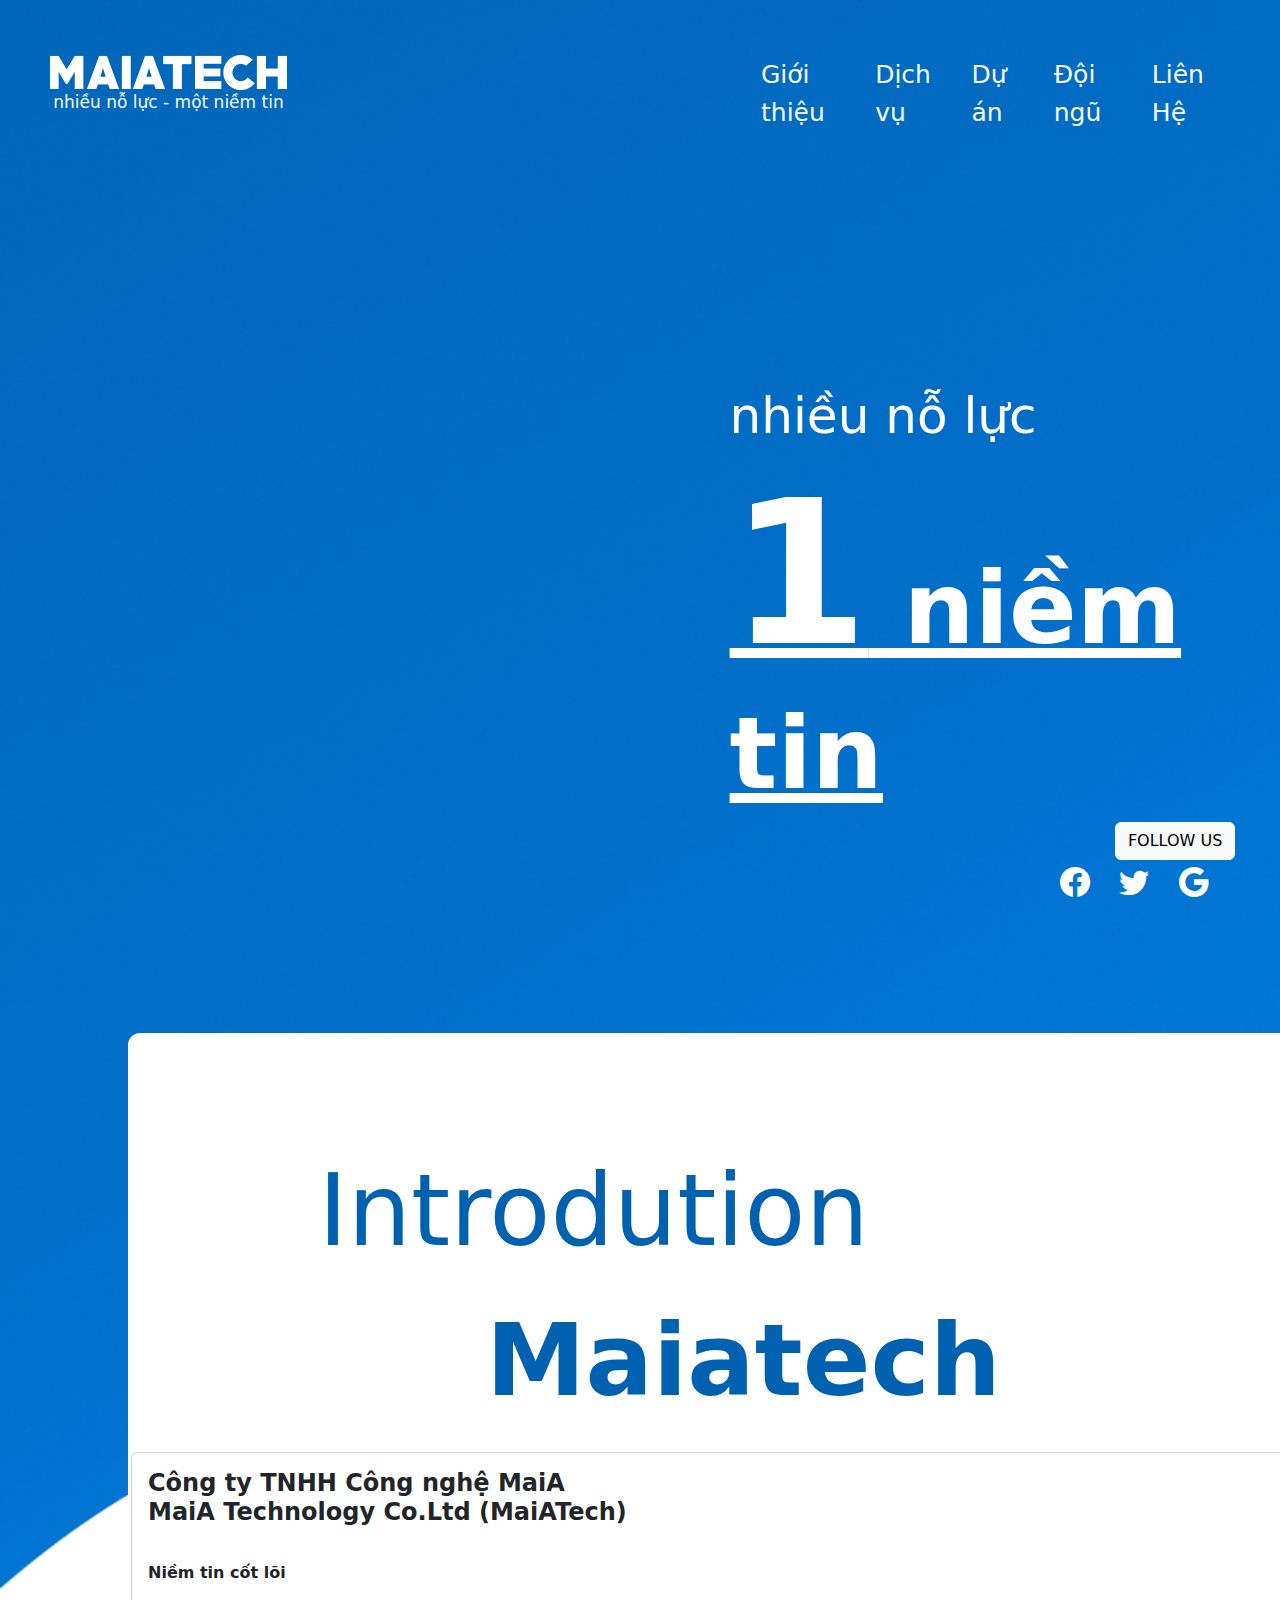
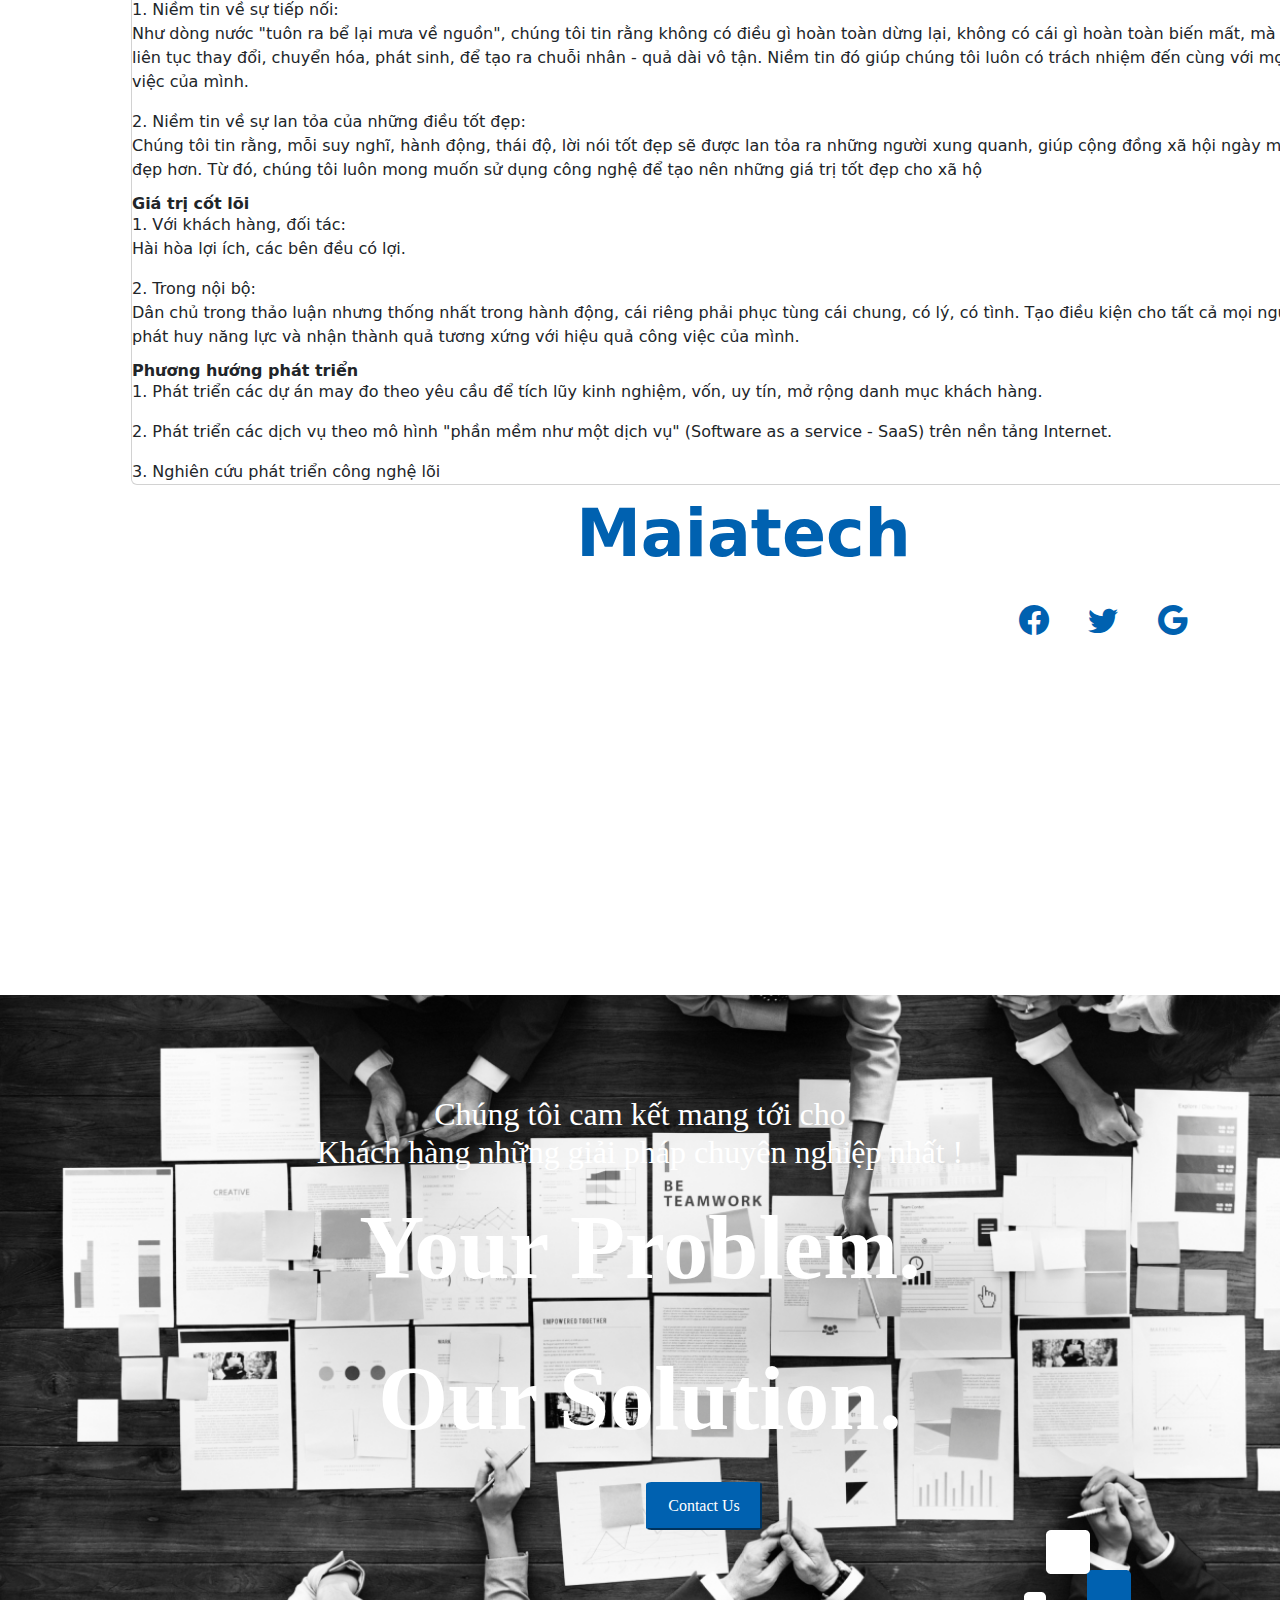
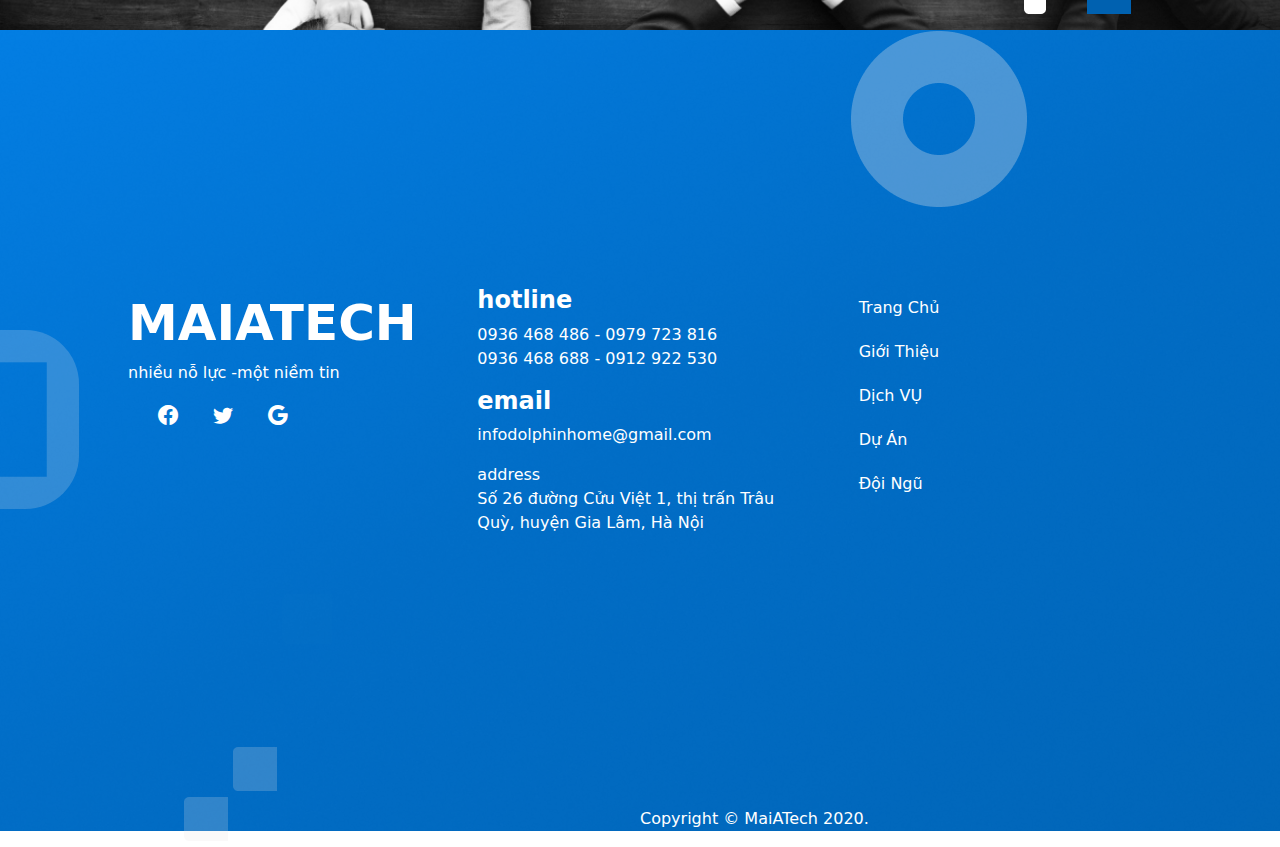
==== index.html @ edc833be "Initialize project" ====
<!DOCTYPE html>
<html lang="vi">

<head>
    <meta charset="UTF-8">
    <meta name="viewport" content="width=device-width, initial-scale=1.0">
    <link rel="stylesheet" href="./assets/css/style.css" src="https://kit.fontawesome.com/yourcode.js">
    <link rel="stylesheet" href="https://cdn.jsdelivr.net/npm/bootstrap-icons@1.11.3/font/bootstrap-icons.min.css">
    <link href="https://cdn.jsdelivr.net/npm/bootstrap@5.3.3/dist/css/bootstrap.min.css" rel="stylesheet"
        integrity="sha384-QWTKZyjpPEjISv5WaRU9OFeRpok6YctnYmDr5pNlyT2bRjXh0JMhjY6hW+ALEwIH" crossorigin="anonymous">
    <title>Document</title>
</head>

<body>
    <!-- <div class="fiuters">
        <img class="vuong" src="/assets/img/group-5-1.png" alt="">
        <img class="khung" src="/assets/img/Rectangle 13.png" alt="">
        <img class="cheo" src="/assets/img/Line 3.png" alt="">
        <img class="cheo1" src="/assets/img/Line 3.png" alt="">
    </div> -->

    <!-- ------------------------------------------------------------- -->
    <div id="main">
        <div class="bg-top">
            
            <div id="header">
                <nav class=" navbar navbar-expand-lg justified-content-left">
                    <div class="logo-hd navbar-brand">
                        <img src="/assets/img/logo.png" alt="" class="header-logo">
                        <p class="text-hd text-light"> nhiều nỗ lực - một niềm tin</p>
                        </h1>
                    </div>
                    <button class="navbar-toggler" type="button" data-toggle="collapse"
                        data-target="#navbarSupportedContent" aria-controls="navbarSupportedContent" aria-expanded="false"
                        aria-label="Toggle navigation">
                        <span class="navbar-toggler-icon"></span>
                    </button>
                    <div class="menu-hd collapse navbar-collapse " id="navbarSupportedContent">
                        <ul class=" navbar-nav  ">
                            <li class="nav-item"><a class="nav-link text-light" href=""> Giới thiệu</a></li>
                            <li class="nav-item"><a class="nav-link text-light" href="">Dịch vụ</a> </li>
                            <li class="nav-item"><a class="nav-link text-light" href="">Dự án</a></li>
                            <li class="nav-item"><a class="nav-link text-light" href="">Đội ngũ</a> </li>
                            <li class="nav-item"><a class="nav-link text-light" href="/contact.html">Liên Hệ </a></li>
                        </ul>
                    </div>
                </nav>
            </div>
    
    
            <!-- hearder -->
    
            <div id="sidebar">
                <div class="text-sb">
                    <p>nhiều nỗ lực</p>
                    <h1>1 niềm tin</h1>
                </div>
                <button class="btn btn-light "> follow us </button>
            </div>
            <div class="icons">
                <i class="bi bi-facebook"></i>
                <i class="bi bi-twitter"></i>
                <i class="bi bi-google"></i>
            </div>
            <!-- -------------------------------------------------------------- -->
    
            <div id="content">
                <div class="first">
                    <div class="title">
                        <p1>introdution</p1>
                        <p> Maiatech</p>
                    </div>
                    <div class="card">
                        <div class="card-body">
                            <h4 class="card-title">Công ty TNHH Công nghệ MaiA <br>
                                MaiA Technology Co.Ltd (MaiATech)
                            </h4>
                        </div>
                        <div class="card-body">
                            <h6 class="card-subtitle text-dark
                            ">Niềm tin cốt lõi</h6>
        </div>
                        <p class="card-text">1. Niềm tin về sự tiếp nối: <br>
                            Như dòng nước "tuôn ra bể lại mưa về nguồn", chúng tôi tin rằng không có điều gì hoàn
                            toàn
                            dừng lại, không có cái gì hoàn toàn biến mất, mà chúng liên tục thay đổi, chuyển hóa,
                            phát
                            sinh, để tạo ra chuỗi nhân - quả dài vô tận. Niềm tin đó giúp chúng tôi luôn có trách
                            nhiệm
                            đến cùng với mọi công việc của mình.
                        </p>
                        <p class="card-text">2. Niềm tin về sự lan tỏa của những điều tốt đẹp: <br>
                            Chúng tôi tin rằng, mỗi suy nghĩ, hành động, thái độ, lời nói tốt đẹp sẽ được lan tỏa ra
                            những người xung quanh, giúp cộng đồng xã hội ngày một tốt đẹp hơn. Từ đó, chúng tôi
                            luôn
                            mong muốn sử dụng công nghệ để tạo nên những giá trị tốt đẹp cho xã hộ
                        </p>

                        <h6 class="card-subtitle text-dark
                        ">Giá trị cốt lõi</h6>
                        <p class="card-text">1. Với khách hàng, đối tác: <br>
                            Hài hòa lợi ích, các bên đều có lợi.
                        </p>
                        <p class="card-text">2. Trong nội bộ: <br>
                            Dân chủ trong thảo luận nhưng thống nhất trong hành động, cái riêng phải phục tùng cái
                            chung, có lý, có tình. Tạo điều kiện cho tất cả mọi người được phát huy năng lực và nhận
                            thành quả tương xứng với hiệu quả công việc của mình.
                        </p>
                        <h6 class="card-subtitle text-dark
                        ">Phương hướng phát triển</h6>
                        <p class="card-text">
                            1. Phát triển các dự án may đo theo yêu cầu để tích lũy kinh nghiệm, vốn, uy tín, mở
                            rộng
                            danh mục khách hàng.
                        </p>
                        <p class=""> 2. Phát triển các dịch vụ theo mô hình "phần mềm như một dịch vụ" (Software as
                            a
                            service -
                            SaaS) trên nền tảng Internet.</p>
                        <p class="card-text">
                            3. Nghiên cứu phát triển công nghệ lõi
                        </p>
                    </div>
                    <li class="end">
                        <p>Maiatech</p>
                    <li class="icons-ctn">
                        <i class="bi bi-facebook"></i>
                        <i class="bi bi-twitter"></i>
                        <i class="bi bi-google"></i>
                    </li>
                    </li>
                </div>


            </div>
        </div>
        <div class="icon-ctn">
            <i class="bi bi-messenger"></i>
        </div>

        <!-- ----------------------------------------------------------- -->
        <div id="footer">
            <div class="banner">
                <div class="text-bn">
                    <h2>Chúng tôi cam kết mang tới cho <br>
                        Khách hàng những giải pháp chuyên nghiệp nhất !</h2>
                    <p>Your Problem.</p>
                    <p>Our Solution.</p>
                    <button class="bt-ft"> Contact Us</button>
                </div>
                <div class="img-ft">
                    <img src="/assets/img/Group 114.png" alt="" class=" img-bn">
                </div>
            </div>
            
            <div class="fiuters-e">
                <img class="khung1" src="/assets/img/Rectangle 13.png" alt="">
                <img class="vuong1" src="/assets/img/group-5-1.png" alt="">
                <img class="vuong2" src="/assets/img/group-5-1.png" alt="">
                <img class="vuong3" src="/assets/img/group-5-1.png" alt="">
                <img class="tron" src="/assets/img/Ellipse 5.png" alt="">
            </div>

            <div class="row information ">
                <div class="col-md-4 left">
                    <p1>Maiatech</p1>
                    <p>nhiều nỗ lực -một niềm tin </p>
                    <li class="icons-ft">
                        <i class="bi bi-facebook"></i>
                        <i class="bi bi-twitter"></i>
                        <i class="bi bi-google"></i>
                    </li>
                </div>

                <div class="col-md-4 center">
                    <div id="hotline">
                        <h4>hotline</h4>
                        <p>0936 468 486 - 0979 723 816 <br>
                            0936 468 688 - 0912 922 530 </p>
                    </div>
                    <div id="email ">
                        <h4>email </h4>
                        <p>infodolphinhome@gmail.com</p>
                    </div>
                    <div id="address">
                        <h>address</h>
                        <p>Số 26 đường Cửu Việt 1, thị trấn Trâu Quỳ, huyện Gia Lâm, Hà Nội</p>
                    </div>
                </div>

                <div class="col-md-4 right">
                    <ul>
                        <li>
                            <a href="">Trang Chủ</a>
                            <a href=""> Giới Thiệu</a>
                            <a href="">Dịch VỤ</a>
                            <a href=""> Dự Án</a>
                            <a href="">Đội Ngũ</a>
                        </li>
                    </ul>
                </div>
            </div>
            <p id="end">Copyright © MaiATech 2020.</p>
        </div>
    </div>
</body>

</html>
---- assets/css/style.css ----
* {
    padding: 0;
    margin: 0;
    box-sizing: border-box;

}

body {
    
}
.bg-top {
    background-image:  url("/assets/img/bg-top.png");
    background-repeat: no-repeat;
    background-size: cover;
}

#main {
}

.fiuters {
    position: absolute;
    height: 0;
    width: 0;
}

.fiuters .vuong {
    width: 108px;
    height: 108px;
    opacity: 30%;
    position: relative;
    top: 400px;
    left: 173px;
}

.fiuters .cheo {
    position: relative;
    left:1300px;
    top: -400px;
}

.fiuters .cheo1 {
    position: relative;
    top: -500px;

}

.fiuters .khung {
    width: 240px;
    height: 240px;
    position: relative;
    left:500px;
    opacity: 0.2;
}

.fiuters-e {
    position: absolute;
}

.fiuters-e .khung1 {
    width: 179px;
    height: 179px;
    position: relative;
    top:300px;
    left: -100px;
    opacity: 0.2;
    border-radius: 30%;
}

.fiuters-e .vuong1 {
    opacity: 30%;
    position: relative;
    top:700px;

}

.fiuters-e .vuong2 {
    opacity: 30%;
    position: relative;
    top: 650px;
}

.fiuters-e .vuong3 {
    width: 50px;
    height: 50px;
    opacity: 1%;
    position: relative;
    top: 500px;
}

.fiuters-e .tron {
    position: relative;
    top:100%;
    left: 100%;
    opacity: 0.3;
}

/* ----------------------------------------------------------------- */
#header {
    padding: 40px 50px;
}

.logo-hd {}

.logo-hd .header-logo {
    width: 237px;
    height: 35px;
}

.logo-hd p {
    text-align: center;
    font-size: 17px;
}

.menu-hd {
    padding-left: 440px;
}

.menu-hd li {
    padding: 0 10px;
}

.menu-hd a {
    font-size: 25px;
}

.menu-hd li:hover a {
    background-color: #ccc;
}




/* ------------------------------- */

#sidebar {
    padding-top: 15%;
    padding-left: 57%;
}

#sidebar div {
    color: #fff;
}

#sidebar p {
    margin: 0;
    padding: 0;
    font-size: 50px;
}

#sidebar h1 {
    font-size: 100px;
    text-decoration: underline;
    font-weight: 800;
    min-width: 100%;
    letter-spacing: -1, 9;

}

#sidebar h1::first-letter {
    font-size: 200px;
}


#sidebar .btn {
    text-transform: uppercase;
    margin-left: 70%;

}

.icons {
    padding-left:82%;
    font-size: 30px;
    color: #fff;
}

.icons i {
    margin: 1px 10px;
}

/* ------------------------------------------------------------ */
#content {
    background-color: #fff;
    width: 1231px;
    max-width: 100%;
    height: 1259px;
    border: solid white;
    border-radius: 12px;
    margin:10% 10%;
}

div .title {
    text-align: center;
    color: #0061B0;
    text-transform: capitalize;
    font-size: 100px;
    margin-top: 100px;
}

div .title p1 {
    margin-top: 70px;
    margin-right: 300px;
}

div .title p {
    font-weight: bold;
}

div .card-title {
    font-weight: bold;
}

div .card-subtitle {
    font-weight: bold;
}

.end {
    display: block;
    color: #0061B0;
    text-align: center;
}

.end p {
    font-weight: bold;
    font-size: 65px;
}

.icons-ctn {
    display: block;
    color: #0061B0;
    font-size: 30px;
    padding-left: 70%;
}

.icons-ctn i {
    margin-left: 30px;
}

/* --------------------------------------------- */


div .icon-ctn {
    color: #0061B0;
    font-size: 50px;
    margin-top: 50px;
    margin-left: 1300px;
}

#footer {
    background-image:  url("/assets/img/bg-footer.png") ;
    background-repeat: no-repeat;
    background-size: cover;

}

div .banner {
    background: no-repeat url("/assets/img/23509.png") ;
    background-size: cover;
    padding: 100px 0;
    margin-top: 100px;

}


.text-bn {
    display: block;
    text-align: center;
    color: #fff;
    font-family: 'Times New Roman', Times, serif;
}

.banner p {
    font-weight: bolder;
    font-size: 90px;
    padding-top: 0px;
}

.banner .bt-ft {
    background-color: #0061B0;
    margin-left: 10%;
    padding: 10px 20px;
    border-color: #0061B0;
    border-radius: 5%;
    color: #fff;
}

#footer .img-ft {
    position: absolute;
    padding-left: 80%;
}


/* --------------------------------------------------- */
#footer .information {
    color: #fff;
    padding: 20% 10%;;
}
.information div{
}


#footer li {
    display: block;
}

div .left {
    float: left;
}

.left p1 {
    font-size: 50px;
    font-weight: bold;
    text-transform: uppercase;
}

.icons-ft i {
    margin-left: 30px;
    font-size: 20px;
}

div .center {
    text-align: left;
    float: center;
}

.center h4 {
    font-weight: bold;
}

div .right {
  float: right;
}

.right a {
    padding: 10px 0;
    color: #fff;
    text-decoration: none;
    display: block;
}

.right li a:hover {
    background-color: #ccc;
}

div #end {
    color: #fff;
    margin-left: 50%;
}
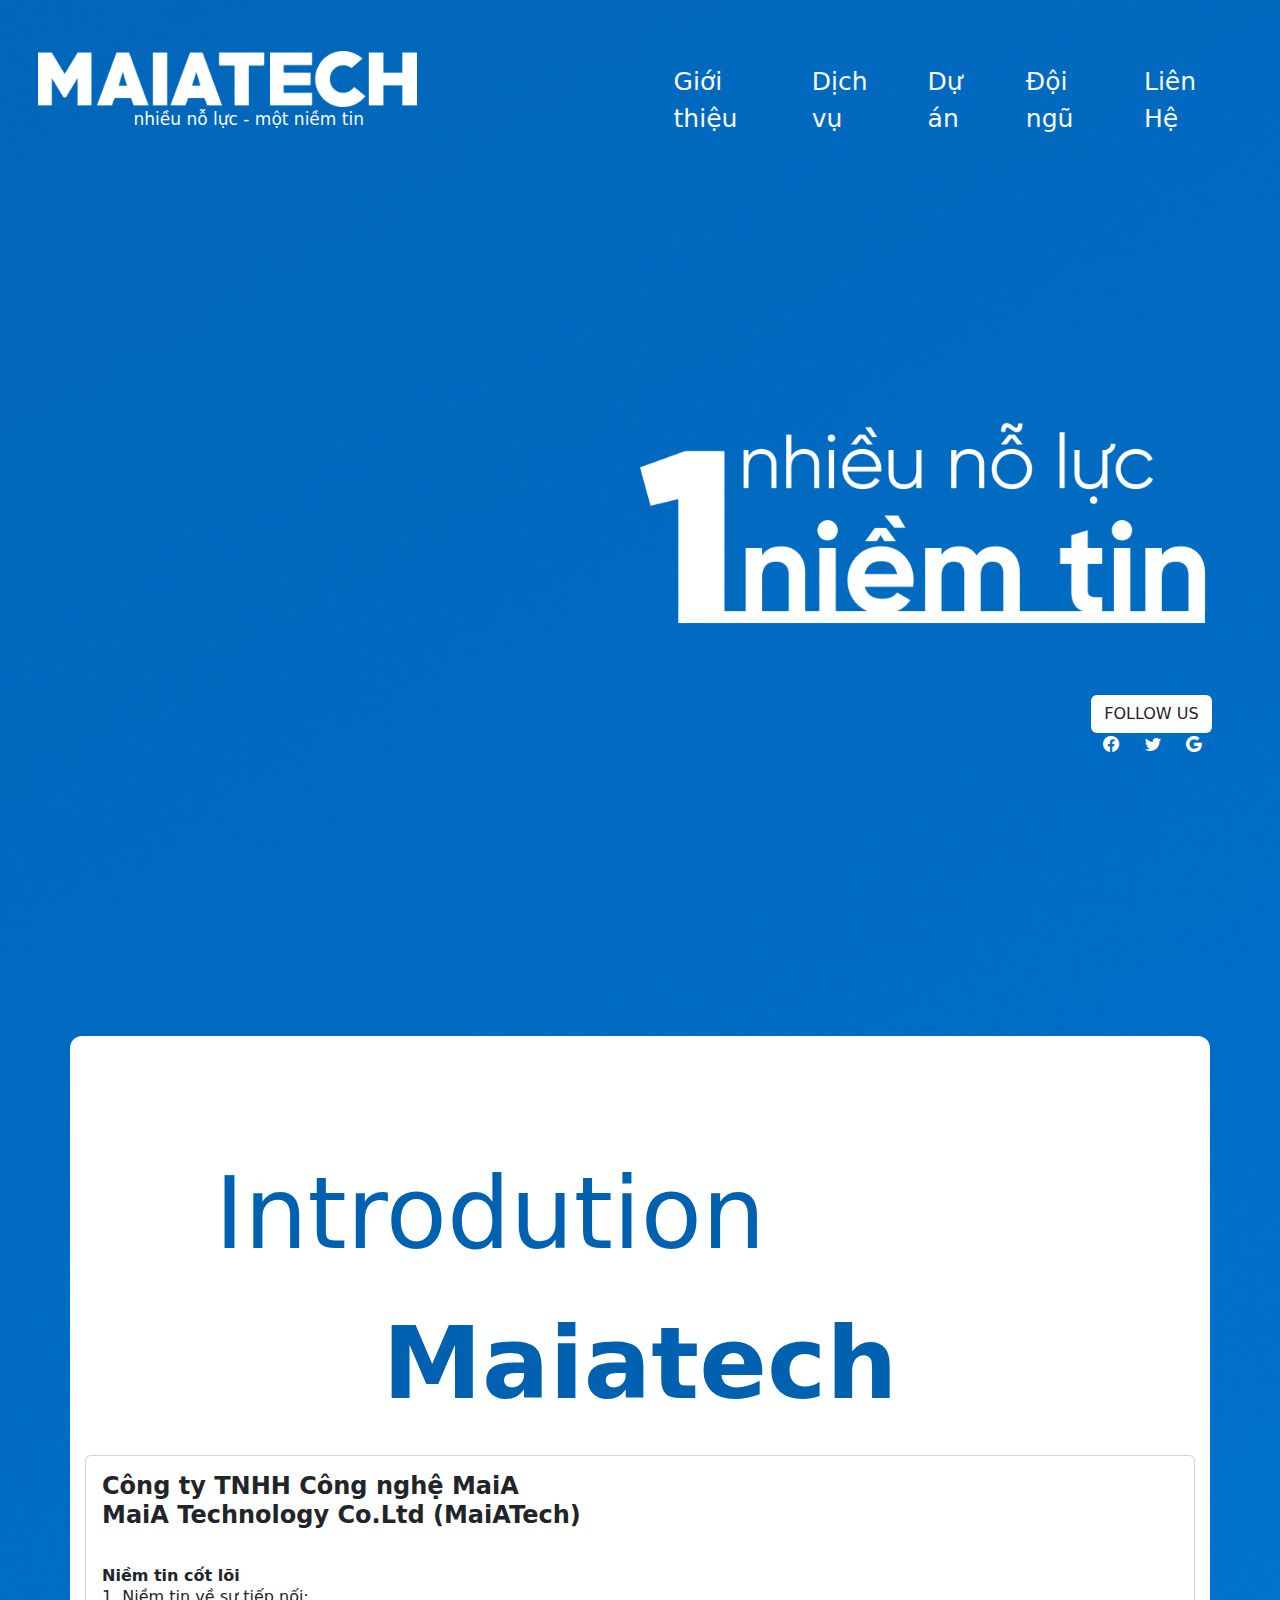
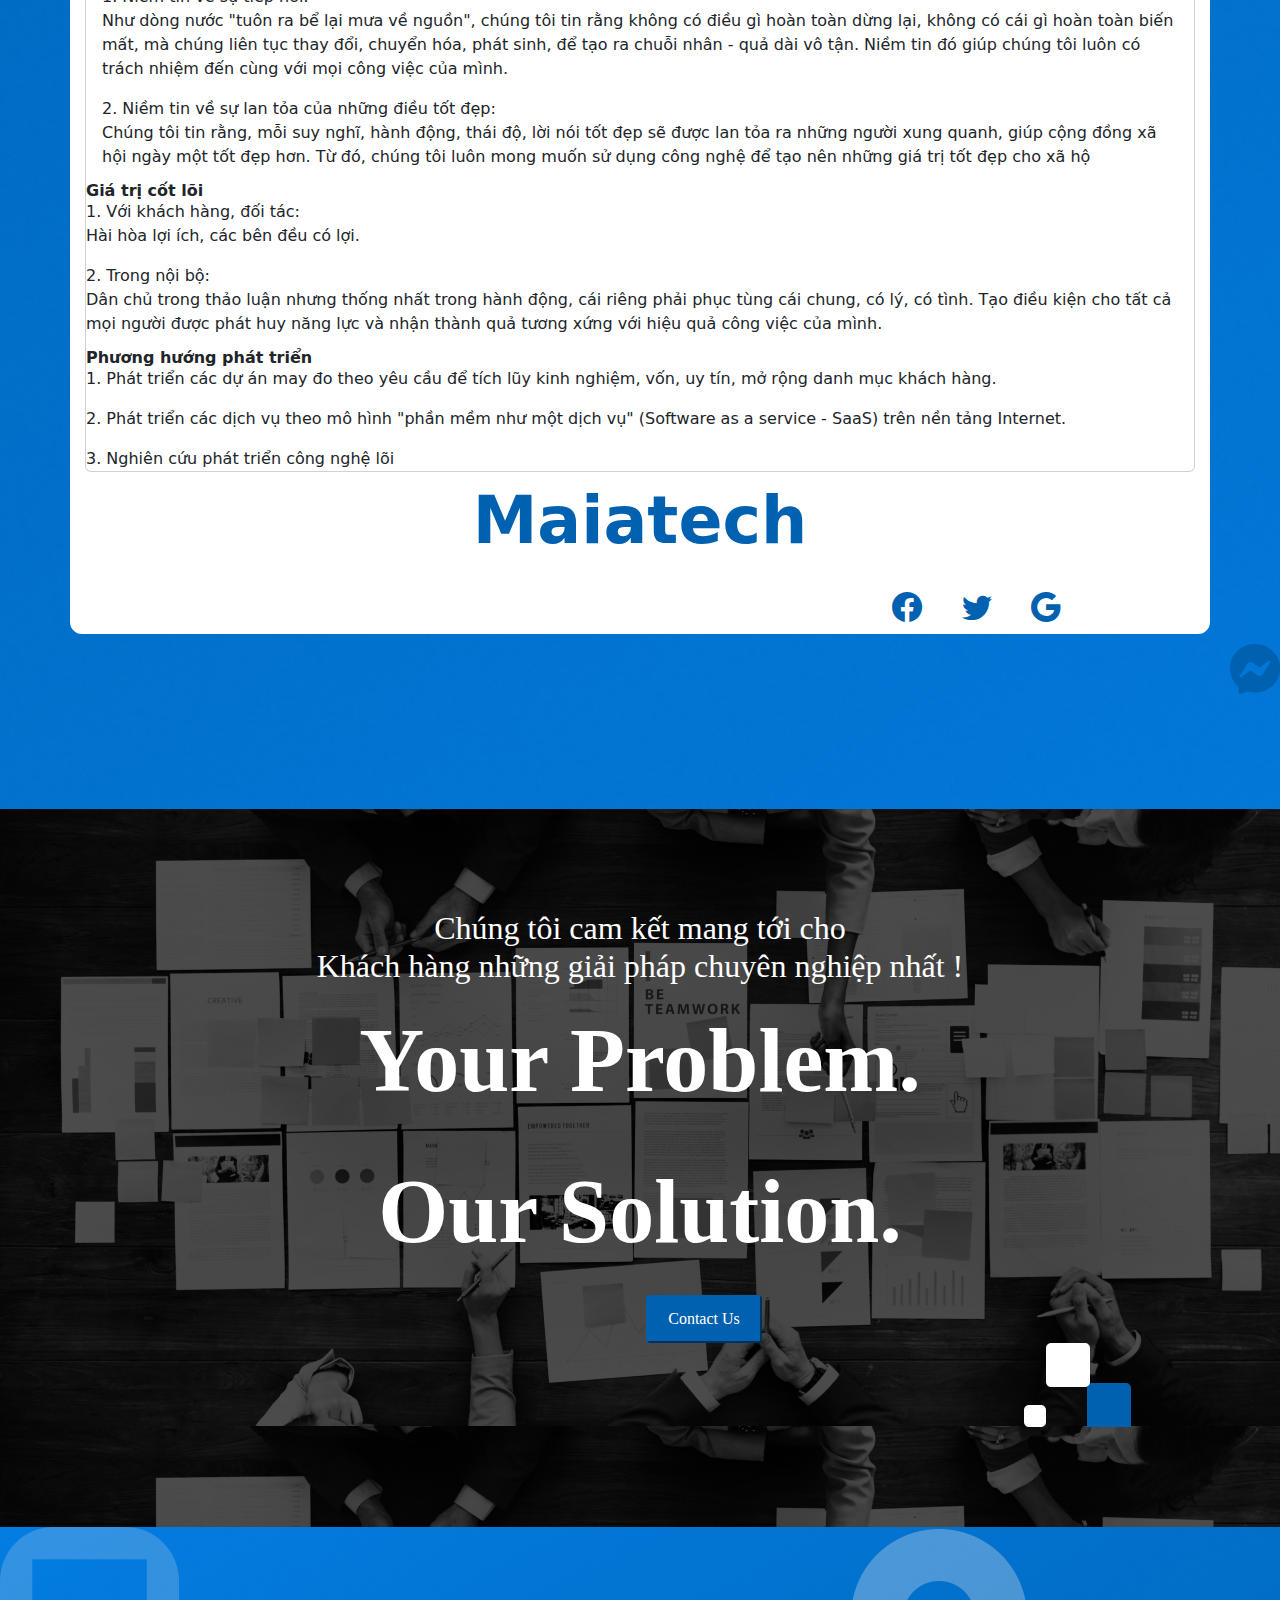
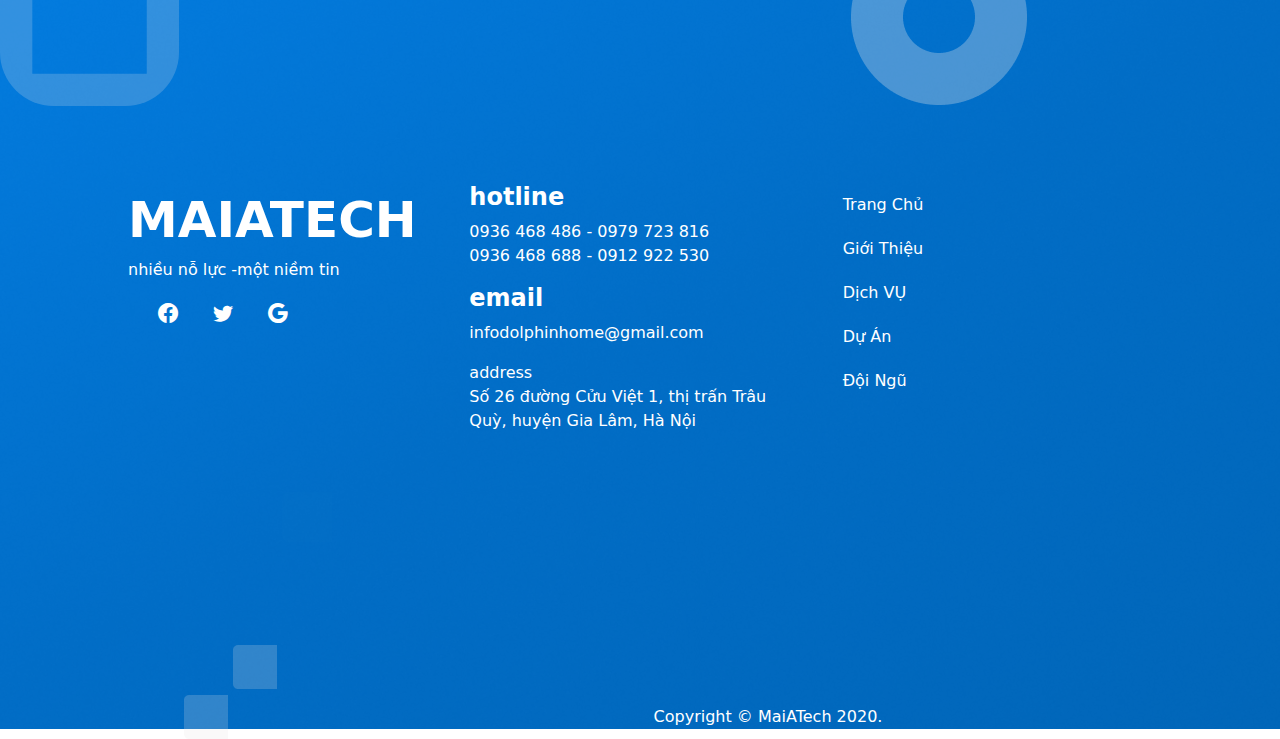
==== commit 1425e3f2: "update" ====
--- a/index.html
+++ b/index.html
@@ -12,74 +12,60 @@
 </head>
 
 <body>
-    <!-- <div class="fiuters">
-        <img class="vuong" src="/assets/img/group-5-1.png" alt="">
-        <img class="khung" src="/assets/img/Rectangle 13.png" alt="">
-        <img class="cheo" src="/assets/img/Line 3.png" alt="">
-        <img class="cheo1" src="/assets/img/Line 3.png" alt="">
-    </div> -->
+    <main class="bg-top ">
+        <header>
+            <nav class=" navbar navbar-expand-lg justified-content-left">
+                <div class="logo-hd navbar-brand">
+                    <img src="/assets/img/logo.png" alt="" class="header-logo">
+                    <p class="text-hd text-light"> nhiều nỗ lực - một niềm tin</p>
+                    </h1>
+                </div>
+                <button class="navbar-toggler" type="button" data-toggle="collapse"
+                    data-target="#navbarSupportedContent" aria-controls="navbarSupportedContent" aria-expanded="false"
+                    aria-label="Toggle navigation">
+                    <span class="navbar-toggler-icon"></span>
+                </button>
+                <div class="menu-hd collapse navbar-collapse " id="navbarSupportedContent">
+                    <ul class=" navbar-nav  ">
+                        <li class="nav-item"><a class="nav-link text-light" href=""> Giới thiệu</a></li>
+                        <li class="nav-item"><a class="nav-link text-light" href="">Dịch vụ</a> </li>
+                        <li class="nav-item"><a class="nav-link text-light" href="">Dự án</a></li>
+                        <li class="nav-item"><a class="nav-link text-light" href="">Đội ngũ</a> </li>
+                        <li class="nav-item"><a class="nav-link text-light" href="/contact.html">Liên Hệ </a></li>
+                    </ul>
+                </div>
+            </nav>
 
-    <!-- ------------------------------------------------------------- -->
-    <div id="main">
-        <div class="bg-top">
-            
-            <div id="header">
-                <nav class=" navbar navbar-expand-lg justified-content-left">
-                    <div class="logo-hd navbar-brand">
-                        <img src="/assets/img/logo.png" alt="" class="header-logo">
-                        <p class="text-hd text-light"> nhiều nỗ lực - một niềm tin</p>
-                        </h1>
+            <div id="sidebar" class="col-12">
+                <div class="col-6">
+                    <img src="/assets/img/Group 169.png" alt="">
+                </div>
+                <div class="icons col-6">
+                    <div>
+                        <button class="btn">FOLLOW US</button>
                     </div>
-                    <button class="navbar-toggler" type="button" data-toggle="collapse"
-                        data-target="#navbarSupportedContent" aria-controls="navbarSupportedContent" aria-expanded="false"
-                        aria-label="Toggle navigation">
-                        <span class="navbar-toggler-icon"></span>
-                    </button>
-                    <div class="menu-hd collapse navbar-collapse " id="navbarSupportedContent">
-                        <ul class=" navbar-nav  ">
-                            <li class="nav-item"><a class="nav-link text-light" href=""> Giới thiệu</a></li>
-                            <li class="nav-item"><a class="nav-link text-light" href="">Dịch vụ</a> </li>
-                            <li class="nav-item"><a class="nav-link text-light" href="">Dự án</a></li>
-                            <li class="nav-item"><a class="nav-link text-light" href="">Đội ngũ</a> </li>
-                            <li class="nav-item"><a class="nav-link text-light" href="/contact.html">Liên Hệ </a></li>
-                        </ul>
+                    <i class="bi bi-facebook"></i>
+                    <i class="bi bi-twitter"></i>
+                    <i class="bi bi-google"></i>
+                </div>
+            </div>
+        </header>
+        <!-- ------------------------------------------------------------------ -->
+        <div class="container">
+            <div class="first">
+                <div class="title">
+                    <p1>introdution</p1>
+                    <p> Maiatech</p>
+                </div>
+                <div class="card">
+                    <div class="card-body">
+                        <h4 class="card-title">Công ty TNHH Công nghệ MaiA <br>
+                            MaiA Technology Co.Ltd (MaiATech)
+                        </h4>
                     </div>
-                </nav>
-            </div>
-    
-    
-            <!-- hearder -->
-    
-            <div id="sidebar">
-                <div class="text-sb">
-                    <p>nhiều nỗ lực</p>
-                    <h1>1 niềm tin</h1>
-                </div>
-                <button class="btn btn-light "> follow us </button>
-            </div>
-            <div class="icons">
-                <i class="bi bi-facebook"></i>
-                <i class="bi bi-twitter"></i>
-                <i class="bi bi-google"></i>
-            </div>
-            <!-- -------------------------------------------------------------- -->
-    
-            <div id="content">
-                <div class="first">
-                    <div class="title">
-                        <p1>introdution</p1>
-                        <p> Maiatech</p>
-                    </div>
-                    <div class="card">
-                        <div class="card-body">
-                            <h4 class="card-title">Công ty TNHH Công nghệ MaiA <br>
-                                MaiA Technology Co.Ltd (MaiATech)
-                            </h4>
-                        </div>
-                        <div class="card-body">
-                            <h6 class="card-subtitle text-dark
-                            ">Niềm tin cốt lõi</h6>
-        </div>
+                    <div class="card-body">
+                        <h6 class="card-subtitle text-dark
+                       ">Niềm tin cốt lõi</h6>
                         <p class="card-text">1. Niềm tin về sự tiếp nối: <br>
                             Như dòng nước "tuôn ra bể lại mưa về nguồn", chúng tôi tin rằng không có điều gì hoàn
                             toàn
@@ -95,51 +81,48 @@
                             luôn
                             mong muốn sử dụng công nghệ để tạo nên những giá trị tốt đẹp cho xã hộ
                         </p>
+                    </div>
 
-                        <h6 class="card-subtitle text-dark
-                        ">Giá trị cốt lõi</h6>
-                        <p class="card-text">1. Với khách hàng, đối tác: <br>
-                            Hài hòa lợi ích, các bên đều có lợi.
-                        </p>
-                        <p class="card-text">2. Trong nội bộ: <br>
-                            Dân chủ trong thảo luận nhưng thống nhất trong hành động, cái riêng phải phục tùng cái
-                            chung, có lý, có tình. Tạo điều kiện cho tất cả mọi người được phát huy năng lực và nhận
-                            thành quả tương xứng với hiệu quả công việc của mình.
-                        </p>
-                        <h6 class="card-subtitle text-dark
-                        ">Phương hướng phát triển</h6>
-                        <p class="card-text">
-                            1. Phát triển các dự án may đo theo yêu cầu để tích lũy kinh nghiệm, vốn, uy tín, mở
-                            rộng
-                            danh mục khách hàng.
-                        </p>
-                        <p class=""> 2. Phát triển các dịch vụ theo mô hình "phần mềm như một dịch vụ" (Software as
-                            a
-                            service -
-                            SaaS) trên nền tảng Internet.</p>
-                        <p class="card-text">
-                            3. Nghiên cứu phát triển công nghệ lõi
-                        </p>
-                    </div>
-                    <li class="end">
-                        <p>Maiatech</p>
-                    <li class="icons-ctn">
-                        <i class="bi bi-facebook"></i>
-                        <i class="bi bi-twitter"></i>
-                        <i class="bi bi-google"></i>
-                    </li>
-                    </li>
+                    <h6 class="card-subtitle text-dark
+                    ">Giá trị cốt lõi</h6>
+                    <p class="card-text">1. Với khách hàng, đối tác: <br>
+                        Hài hòa lợi ích, các bên đều có lợi.
+                    </p>
+                    <p class="card-text">2. Trong nội bộ: <br>
+                        Dân chủ trong thảo luận nhưng thống nhất trong hành động, cái riêng phải phục tùng cái
+                        chung, có lý, có tình. Tạo điều kiện cho tất cả mọi người được phát huy năng lực và nhận
+                        thành quả tương xứng với hiệu quả công việc của mình.
+                    </p>
+                    <h6 class="card-subtitle text-dark
+                    ">Phương hướng phát triển</h6>
+                    <p class="card-text">
+                        1. Phát triển các dự án may đo theo yêu cầu để tích lũy kinh nghiệm, vốn, uy tín, mở
+                        rộng
+                        danh mục khách hàng.
+                    </p>
+                    <p class=""> 2. Phát triển các dịch vụ theo mô hình "phần mềm như một dịch vụ" (Software as
+                        a
+                        service -
+                        SaaS) trên nền tảng Internet.</p>
+                    <p class="card-text">
+                        3. Nghiên cứu phát triển công nghệ lõi
+                    </p>
                 </div>
-
-
             </div>
+            <li class="end">
+                <p>Maiatech</p>
+            <li class="icons-ctn">
+                <i class="bi bi-facebook"></i>
+                <i class="bi bi-twitter"></i>
+                <i class="bi bi-google"></i>
+            </li>
+            </li>
         </div>
         <div class="icon-ctn">
             <i class="bi bi-messenger"></i>
         </div>
-
-        <!-- ----------------------------------------------------------- -->
-        <div id="footer">
+    
+        <footer>
             <div class="banner">
                 <div class="text-bn">
                     <h2>Chúng tôi cam kết mang tới cho <br>
@@ -152,7 +135,7 @@
                     <img src="/assets/img/Group 114.png" alt="" class=" img-bn">
                 </div>
             </div>
-            
+        
             <div class="fiuters-e">
                 <img class="khung1" src="/assets/img/Rectangle 13.png" alt="">
                 <img class="vuong1" src="/assets/img/group-5-1.png" alt="">
@@ -160,7 +143,7 @@
                 <img class="vuong3" src="/assets/img/group-5-1.png" alt="">
                 <img class="tron" src="/assets/img/Ellipse 5.png" alt="">
             </div>
-
+        
             <div class="row information ">
                 <div class="col-md-4 left">
                     <p1>Maiatech</p1>
@@ -171,7 +154,7 @@
                         <i class="bi bi-google"></i>
                     </li>
                 </div>
-
+        
                 <div class="col-md-4 center">
                     <div id="hotline">
                         <h4>hotline</h4>
@@ -187,7 +170,7 @@
                         <p>Số 26 đường Cửu Việt 1, thị trấn Trâu Quỳ, huyện Gia Lâm, Hà Nội</p>
                     </div>
                 </div>
-
+        
                 <div class="col-md-4 right">
                     <ul>
                         <li>
@@ -200,9 +183,9 @@
                     </ul>
                 </div>
             </div>
-            <p id="end">Copyright © MaiATech 2020.</p>
-        </div>
-    </div>
+            <p class="end">Copyright © MaiATech 2020.</p> 
+        </footer>
+    </main>
 </body>
 
 </html>--- a/assets/css/style.css
+++ b/assets/css/style.css
@@ -6,49 +6,54 @@
 }
 
 body {
-    
-}
+    font-family: 'Gilroy', sans-serif;
+}
+
 .bg-top {
-    background-image:  url("/assets/img/bg-top.png");
+    background-image: url("/assets/img/bg-top.png");
     background-repeat: no-repeat;
     background-size: cover;
 }
 
-#main {
-}
+.img-top {
+    position: relative;
+}
+
+.img-top img {
+    position: absolute;
+    width: 100%;
+    z-index: -1;
+}
+
+#main {}
 
 .fiuters {
     position: absolute;
-    height: 0;
-    width: 0;
+    padding: 0;
+    margin: 0;
+    width: 100%;
+    height: 700px;
+    overflow: hidden;
 }
 
 .fiuters .vuong {
-    width: 108px;
-    height: 108px;
-    opacity: 30%;
-    position: relative;
-    top: 400px;
-    left: 173px;
+    width: 5%;
+    opacity: 50%;
+    position: relative;
+    top: 50%;
+    left: 10%;
 }
 
 .fiuters .cheo {
-    position: relative;
-    left:1300px;
-    top: -400px;
-}
-
-.fiuters .cheo1 {
-    position: relative;
-    top: -500px;
+    width: 5%;
+    position: relative;
 
 }
 
 .fiuters .khung {
-    width: 240px;
-    height: 240px;
-    position: relative;
-    left:500px;
+    width: 18%;
+    position: relative;
+    left: 30%;
     opacity: 0.2;
 }
 
@@ -60,8 +65,7 @@
     width: 179px;
     height: 179px;
     position: relative;
-    top:300px;
-    left: -100px;
+
     opacity: 0.2;
     border-radius: 30%;
 }
@@ -69,7 +73,7 @@
 .fiuters-e .vuong1 {
     opacity: 30%;
     position: relative;
-    top:700px;
+    top: 700px;
 
 }
 
@@ -89,21 +93,20 @@
 
 .fiuters-e .tron {
     position: relative;
-    top:100%;
+    top: 100%;
     left: 100%;
     opacity: 0.3;
 }
 
 /* ----------------------------------------------------------------- */
-#header {
-    padding: 40px 50px;
+header {
+    padding: 3%;
 }
 
 .logo-hd {}
 
 .logo-hd .header-logo {
-    width: 237px;
-    height: 35px;
+    width: 90%;
 }
 
 .logo-hd p {
@@ -112,7 +115,7 @@
 }
 
 .menu-hd {
-    padding-left: 440px;
+    margin-left: 15%;
 }
 
 .menu-hd li {
@@ -133,44 +136,28 @@
 /* ------------------------------- */
 
 #sidebar {
-    padding-top: 15%;
-    padding-left: 57%;
-}
-
-#sidebar div {
-    color: #fff;
-}
-
-#sidebar p {
-    margin: 0;
-    padding: 0;
-    font-size: 50px;
-}
-
-#sidebar h1 {
-    font-size: 100px;
-    text-decoration: underline;
-    font-weight: 800;
-    min-width: 100%;
-    letter-spacing: -1, 9;
-
-}
-
-#sidebar h1::first-letter {
-    font-size: 200px;
-}
-
+    margin-top: 20%;
+    margin-bottom: 20%;
+    display: flex;
+    flex-direction: column;
+    align-items: flex-end;
+
+}
+
+#sidebar img {
+    width: 95%;
+}
 
 #sidebar .btn {
-    text-transform: uppercase;
-    margin-left: 70%;
-
+    background-color: #fff;
+    margin-left: -20px;
 }
 
 .icons {
-    padding-left:82%;
-    font-size: 30px;
-    color: #fff;
+    font-size: auto;
+    color: #fff;
+    text-align: right;
+    margin-right: 30px;
 }
 
 .icons i {
@@ -178,14 +165,11 @@
 }
 
 /* ------------------------------------------------------------ */
-#content {
+.container {
     background-color: #fff;
-    width: 1231px;
-    max-width: 100%;
-    height: 1259px;
-    border: solid white;
+    border: solid #fff;
     border-radius: 12px;
-    margin:10% 10%;
+    width: 80%;
 }
 
 div .title {
@@ -205,6 +189,10 @@
     font-weight: bold;
 }
 
+div card {
+    width: 70%;
+}
+
 div .card-title {
     font-weight: bold;
 }
@@ -238,25 +226,29 @@
 /* --------------------------------------------- */
 
 
-div .icon-ctn {
+.icon-ctn {
     color: #0061B0;
     font-size: 50px;
-    margin-top: 50px;
-    margin-left: 1300px;
-}
-
-#footer {
-    background-image:  url("/assets/img/bg-footer.png") ;
+    text-align: right;
+}
+
+footer {
+    background-image: url("/assets/img/bg-footer.png");
     background-repeat: no-repeat;
     background-size: cover;
 
 }
 
-div .banner {
-    background: no-repeat url("/assets/img/23509.png") ;
+footer .banner {
+    background: no-repeat url("/assets/img/23509.png");
     background-size: cover;
     padding: 100px 0;
     margin-top: 100px;
+
+    background:
+        /* top, transparent black, faked with gradient */
+        linear-gradient(rgba(0, 0, 0, 0.7),
+            rgba(0, 0, 0, 0.7)), url("/assets/img/23509.png");
 
 }
 
@@ -283,22 +275,23 @@
     color: #fff;
 }
 
-#footer .img-ft {
-    position: absolute;
+footer .img-ft {
+    position: relative;
     padding-left: 80%;
 }
 
 
 /* --------------------------------------------------- */
-#footer .information {
-    color: #fff;
-    padding: 20% 10%;;
-}
-.information div{
-}
-
-
-#footer li {
+footer .information {
+    color: #fff;
+    padding: 20% 10%;
+    width: 100%;
+}
+
+.information div {}
+
+
+footer li {
     display: block;
 }
 
@@ -327,7 +320,7 @@
 }
 
 div .right {
-  float: right;
+    float: right;
 }
 
 .right a {
@@ -341,7 +334,8 @@
     background-color: #ccc;
 }
 
-div #end {
-    color: #fff;
-    margin-left: 50%;
-}
+footer .end {
+    color: #fff;
+    margin-left: 20%;
+    margin-bottom: 0px;
+}